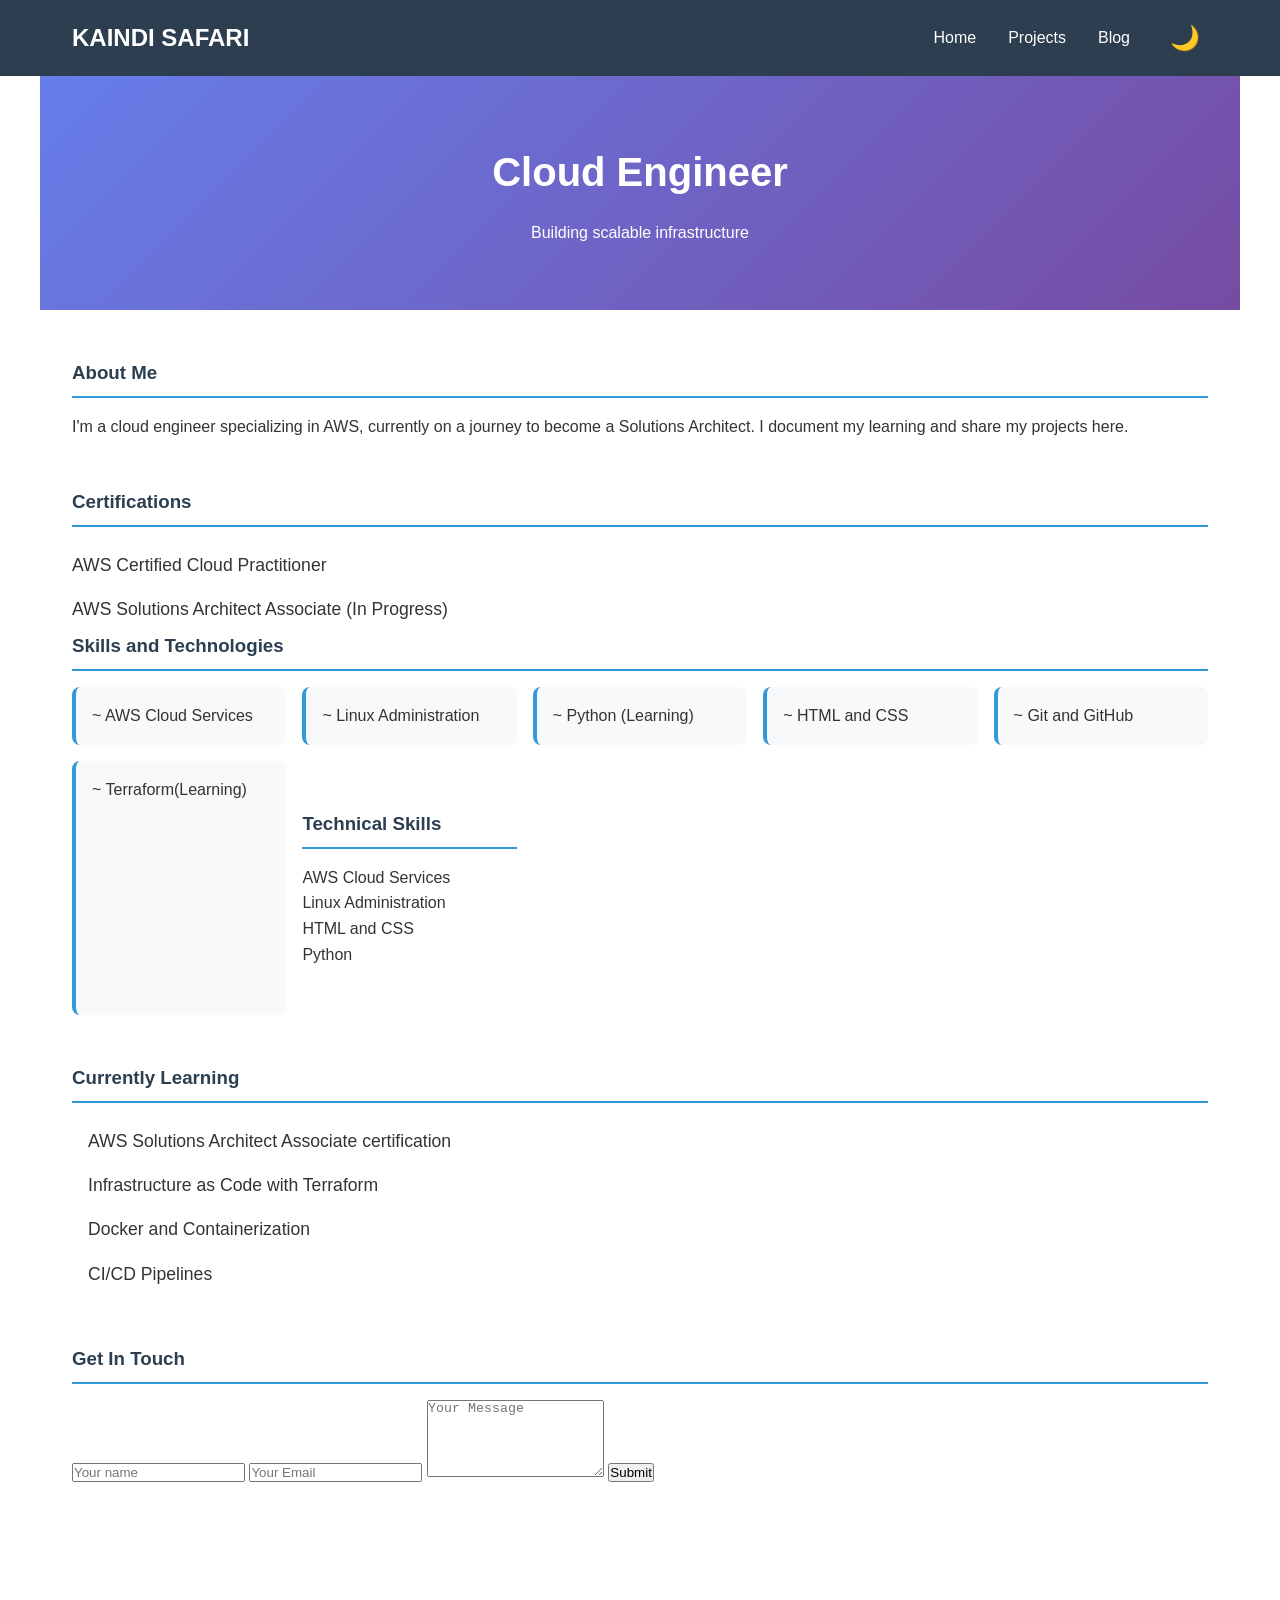
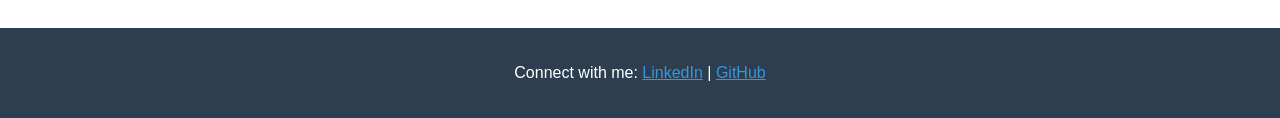
==== index.html @ 981f3a14 "Initial commit: Portfolio website with dark mode" ====
<!DOCTYPE html>
<html lang="en">
<head>
    <meta charset="UTF-8">
    <meta name="viewport" content="width=device-width, initial-scale=1.0">
    <title>Kaindi Safari - Cloud Engineer</title>
    <link rel="stylesheet" href="style.css">
</head>
<body>
    <header>
        <nav>
            <h1>KAINDI SAFARI</h1>
            <ul>
                <li><a href="index.html">Home</a></li>
                <li><a href="projects.html">Projects</a></li>
                <li><a href="blog.html">Blog</a></li>
                <li><button id="darkModeToggle">🌙</button></li>
            </ul>
        </nav>
    </header>

    <main>
        <section class="hero">
            <h2>Cloud Engineer</h2>
            <p>Building scalable infrastructure </p>
        </section>

        <section class="about">
            <h3>About Me</h3>
            <p>I'm a cloud engineer specializing in AWS, currently on a journey to become a Solutions Architect. I document my learning and share my projects here.</p>
        </section>

        <section class="certifications">
            <h3>Certifications</h3>
            <ul>
                <li>AWS Certified Cloud Practitioner</li>
                <li>AWS Solutions Architect Associate (In Progress)</li>
            </ul>
            <h3>Skills and Technologies</h3>
            <div class="skills-grid">
                <div class="skill-item">~ AWS Cloud Services</div>
                <div class="skill-item">~ Linux Administration</div>
                <div class="skill-item">~ Python (Learning)</div>
                <div class="skill-item">~ HTML and CSS</div>
                <div class="skill-item">~ Git and GitHub</div>
                <div class="skill-item">~ Terraform(Learning)</div>
                <section class="skills-bars">
    <h3>Technical Skills</h3>
    <div class="skill-bar">
        <div class="skill-name">AWS Cloud Services</div>
        <div class="bar">
            <div class="progress" style="width: 60%"></div>
        </div>
    </div>
    <div class="skill-bar">
        <div class="skill-name">Linux Administration</div>
        <div class="bar">
            <div class="progress" style="width: 50%"></div>
        </div>
    </div>
    <div class="skill-bar">
        <div class="skill-name">HTML and CSS</div>
        <div class="bar">
            <div class="progress" style="width: 70%"></div>
        </div>
    </div>
    <div class="skill-bar">
        <div class="skill-name">Python</div>
        <div class="bar">
            <div class="progress" style="width: 40%"></div>
        </div>
    </div>
</section>
            </div>
        </section>
        <section class="learning">
            <h3>Currently Learning</h3>
            <ul>
                <li> AWS Solutions Architect Associate certification</li>
                <li> Infrastructure as Code with Terraform</li>
                <li> Docker and Containerization</li>
                <li> CI/CD Pipelines</li>
            </ul>
        </section>
        <section class="contact">
    <h3>Get In Touch</h3>
    <form class="contact-form">
        <input type="text" placeholder="Your name" rows="5" required>
        <input type="email" placeholder="Your Email" rows="5" required>
        <textarea placeholder="Your Message" rows="5" required></textarea>
        <button type="submit">Submit</button>
    </form>
</section>
    </main>

    <footer>
        <p>Connect with me: <a href="https://linkedin.com/in/kaindisafari">LinkedIn</a> | <a href="https://github.com/kaindisafari">GitHub</a></p>
    </footer>
    <script>
const text = "Cloud Engineer";
const element = document.querySelector('.hero h2');
let index = 0;

element.textContent = '';

function typeWriter() {
    if (index < text.length) {
        element.textContent += text.charAt(index);
        index++;
        setTimeout(typeWriter, 100);
    }
}

window.addEventListener('load', typeWriter);
</script>
<script>
        const toggle = document.getElementById('darkModeToggle');
        
        // Check if user previously selected dark mode
        if (localStorage.getItem('darkMode') === 'enabled') {
            document.body.classList.add('dark-mode');
            toggle.textContent = '☀️';
        }
        
        // Toggle dark mode
        toggle.addEventListener('click', () => {
            document.body.classList.toggle('dark-mode');
            
            if (document.body.classList.contains('dark-mode')) {
                toggle.textContent = '☀️';
                localStorage.setItem('darkMode', 'enabled');
            } else {
                toggle.textContent = '🌙';
                localStorage.setItem('darkMode', 'disabled');
            }
        });
    </script>
</body>
</html>
---- style.css ----
* {
    margin: 0;
    padding: 0;
    box-sizing: border-box;
}

html {
    scroll-behavior: smooth;
}

body {
    font-family: -apple-system, BlinkMacSystemFont, 'Segoe UI', sans-serif;
    line-height: 1.6;
    color: #333;
    transition: background-color 0.3s, color 0.3s;
}

header {
    background: #2c3e50;
    color: white;
    padding: 1rem 0;
    transition: background-color 0.3s;
}

nav {
    max-width: 1200px;
    margin: 0 auto;
    padding: 0 2rem;
    display: flex;
    justify-content: space-between;
    align-items: center;
}

nav ul {
    display: flex;
    list-style: none;
    gap: 2rem;
    align-items: center;
}

nav a {
    color: white;
    text-decoration: none;
}

nav a:hover {
    color: #3498db;
}

/* Dark Mode Toggle Button */
#darkModeToggle {
    background: none;
    border: none;
    font-size: 1.5rem;
    cursor: pointer;
    padding: 0.5rem;
    transition: transform 0.3s;
}

#darkModeToggle:hover {
    transform: scale(1.2);
}

main {
    max-width: 1200px;
    margin: 0 auto;
    padding: 2rem;
}

.hero {
    text-align: center;
    padding: 4rem 0;
    background: linear-gradient(135deg, #667eea 0%, #764ba2 100%);
    color: white;
    margin: -2rem -2rem 2rem -2rem;
    transition: background 0.3s;
}

.hero h2 {
    font-size: 2.5rem;
    margin-bottom: 1rem;
}

section {
    margin: 3rem 0;
}

h3 {
    color: #2c3e50;
    margin-bottom: 1rem;
    border-bottom: 2px solid #3498db;
    padding-bottom: 0.5rem;
    transition: color 0.3s, border-color 0.3s;
}

.certifications ul {
    list-style: none;
    font-size: 1.1rem;
}

.certifications li {
    padding: 0.5rem 0;
}

footer {
    background: #2c3e50;
    color: white;
    text-align: center;
    padding: 2rem;
    margin-top: 4rem;
    transition: background-color 0.3s;
}

footer a {
    color: #3498db;
}

.skills-grid {
    display: grid;
    grid-template-columns: repeat(auto-fit, minmax(200px, 1fr));
    gap: 1rem;
    margin-top: 1rem;
}

.skill-item {
    background: #f8f9fa;
    padding: 1rem;
    border-radius: 8px;
    border-left: 4px solid #3498db;
    font-weight: 500;
    transition: background-color 0.3s, color 0.3s;
}

.learning ul {
    list-style: none;
    font-size: 1.1rem;
}

.learning li {
    padding: 0.5rem 0;
    padding-left: 1rem;
}

.page-header {
    text-align: center;
    padding: 3rem 0 2rem 0;
}

.page-header h2 {
    font-size: 2.5rem;
    color: #2c3e50;
    margin-bottom: 0.5rem;
    transition: color 0.3s;
}

.project {
    background: #f8f9fa;
    padding: 2rem;
    margin: 2rem 0;
    border-radius: 8px;
    border-left: 5px solid #3498db;
    transition: background-color 0.3s, color 0.3s;
}

.project h3 {
    color: #2c3e50;
    border: none;
    margin-bottom: 1rem;
}

.project p {
    margin: 0.5rem 0;
    line-height: 1.8;
}

.project strong {
    color: #2c3e50;
}

.project-link {
    display: inline-block;
    margin-top: 1rem;
    color: #3498db;
    text-decoration: none;
    font-weight: 600;
    transition: color 0.3s;
}

.project-link:hover {
    color: #2980b9;
}

.blog-post {
    background: white;
    padding: 2rem;
    margin: 2rem 0;
    border-radius: 8px;
    box-shadow: 0 2px 8px rgba(0,0,0,0.1);
    transition: background-color 0.3s, color 0.3s, box-shadow 0.3s;
}

.blog-post h3 {
    color: #2c3e50;
    border: none;
    margin-bottom: 0.5rem;
}

.post-meta {
    color: #7f8c8d;
    font-size: 0.9rem;
    margin-bottom: 1rem;
}

.blog-post ul {
    margin: 1rem 0 1rem 2rem;
    line-height: 1.8;
}

.read-more {
    display: inline-block;
    margin-top: 1rem;
    color: #3498db;
    text-decoration: none;
    font-weight: 600;
}

.read-more:hover {
    color: #2980b9;
}

/* ========== DARK MODE STYLES ========== */

body.dark-mode {
    background: #0d1117;
    color: #c9d1d9;
}

body.dark-mode header {
    background: #161b22;
}

body.dark-mode .hero {
    background: linear-gradient(135deg, #30363d 0%, #161b22 100%);
}

body.dark-mode h3 {
    color: #c9d1d9;
    border-bottom-color: #58a6ff;
}

body.dark-mode .skill-item {
    background: #161b22;
    color: #c9d1d9;
    border-left-color: #58a6ff;
}

body.dark-mode .project {
    background: #161b22;
    color: #c9d1d9;
    border-left-color: #58a6ff;
}

body.dark-mode .project h3 {
    color: #c9d1d9;
}

body.dark-mode .project strong {
    color: #c9d1d9;
}

body.dark-mode .blog-post {
    background: #161b22;
    color: #c9d1d9;
    box-shadow: 0 2px 8px rgba(0,0,0,0.5);
}

body.dark-mode .blog-post h3 {
    color: #c9d1d9;
}

body.dark-mode footer {
    background: #161b22;
}

body.dark-mode .page-header h2 {
    color: #c9d1d9;
}
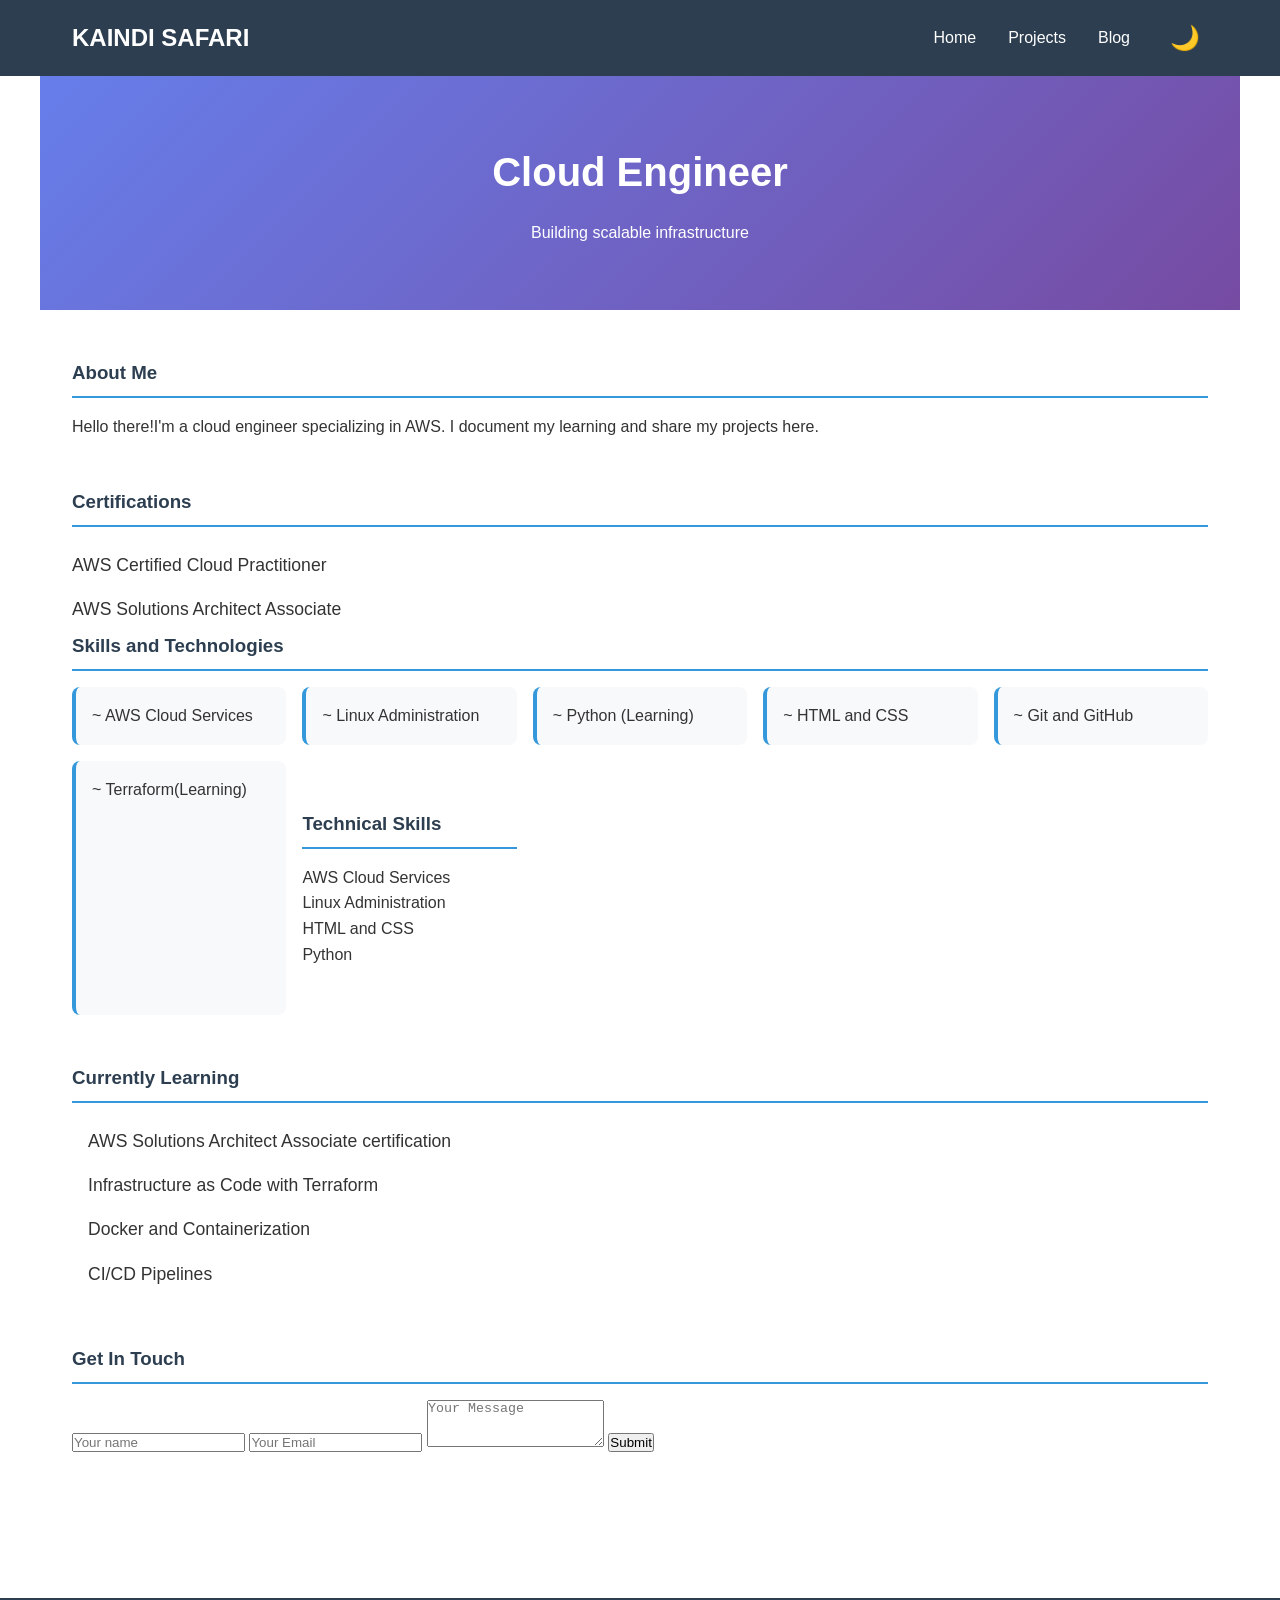
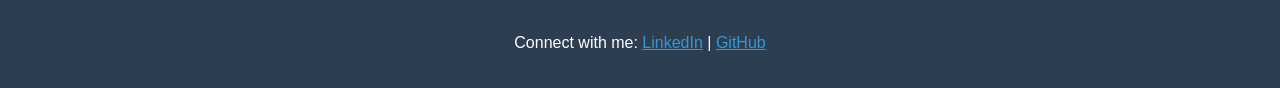
==== commit 795e7516: "changed few words in about me and certification" ====
--- a/index.html
+++ b/index.html
@@ -27,14 +27,14 @@
 
         <section class="about">
             <h3>About Me</h3>
-            <p>I'm a cloud engineer specializing in AWS, currently on a journey to become a Solutions Architect. I document my learning and share my projects here.</p>
+            <p>Hello there!I'm a cloud engineer specializing in AWS. I document my learning and share my projects here.</p>
         </section>
 
         <section class="certifications">
             <h3>Certifications</h3>
             <ul>
                 <li>AWS Certified Cloud Practitioner</li>
-                <li>AWS Solutions Architect Associate (In Progress)</li>
+                <li>AWS Solutions Architect Associate</li>
             </ul>
             <h3>Skills and Technologies</h3>
             <div class="skills-grid">
@@ -85,9 +85,9 @@
         <section class="contact">
     <h3>Get In Touch</h3>
     <form class="contact-form">
-        <input type="text" placeholder="Your name" rows="5" required>
-        <input type="email" placeholder="Your Email" rows="5" required>
-        <textarea placeholder="Your Message" rows="5" required></textarea>
+        <input type="text" placeholder="Your name" required>
+        <input type="email" placeholder="Your Email" required>
+        <textarea placeholder="Your Message" rows="3" required></textarea>
         <button type="submit">Submit</button>
     </form>
 </section>
--- a/style.css
+++ b/style.css
@@ -284,4 +284,27 @@
 
 body.dark-mode .page-header h2 {
     color: #c9d1d9;
+}
+/* Project Images */
+.project-image {
+    margin: 1.5rem 0;
+    border-radius: 8px;
+    overflow: hidden;
+    box-shadow: 0 4px 12px rgba(0,0,0,0.1);
+}
+
+.project-image img {
+    width: 100%;
+    height: auto;
+    display: block;
+    transition: transform 0.3s;
+}
+
+.project-image:hover img {
+    transform: scale(1.02);
+}
+
+/* Dark mode adjustments for images */
+body.dark-mode .project-image {
+    box-shadow: 0 4px 12px rgba(0,0,0,0.5);
 }
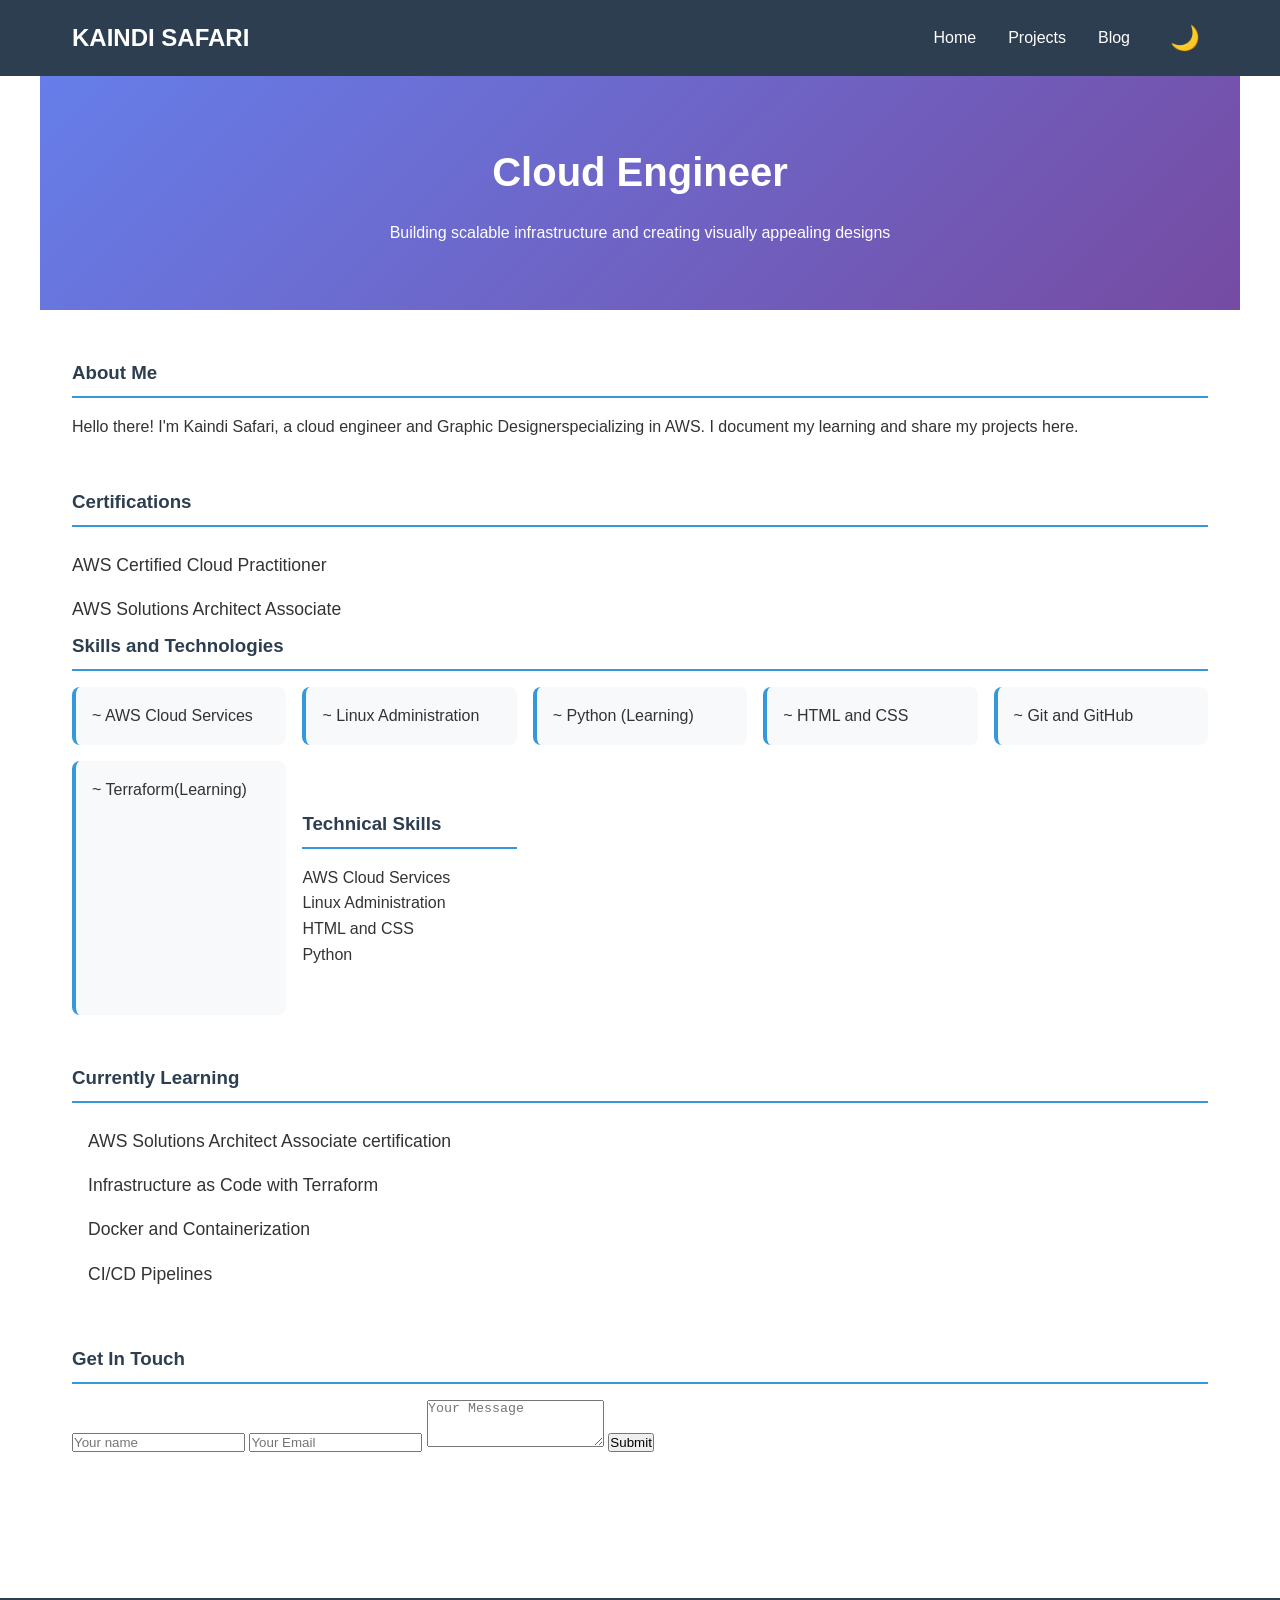
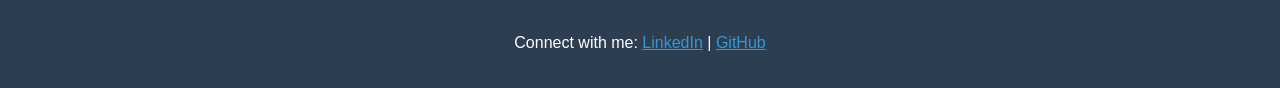
==== commit 0dd416cb: "I added Graphic designer in h2 and in the about me" ====
--- a/index.html
+++ b/index.html
@@ -21,13 +21,13 @@
 
     <main>
         <section class="hero">
-            <h2>Cloud Engineer</h2>
-            <p>Building scalable infrastructure </p>
+            <h2>Cloud Engineer & Graphic Designer</h2>
+            <p>Building scalable infrastructure and creating visually appealing designs</p>
         </section>
 
         <section class="about">
             <h3>About Me</h3>
-            <p>Hello there!I'm a cloud engineer specializing in AWS. I document my learning and share my projects here.</p>
+            <p>Hello there! I'm Kaindi Safari, a cloud engineer and Graphic Designerspecializing in AWS. I document my learning and share my projects here.</p>
         </section>
 
         <section class="certifications">
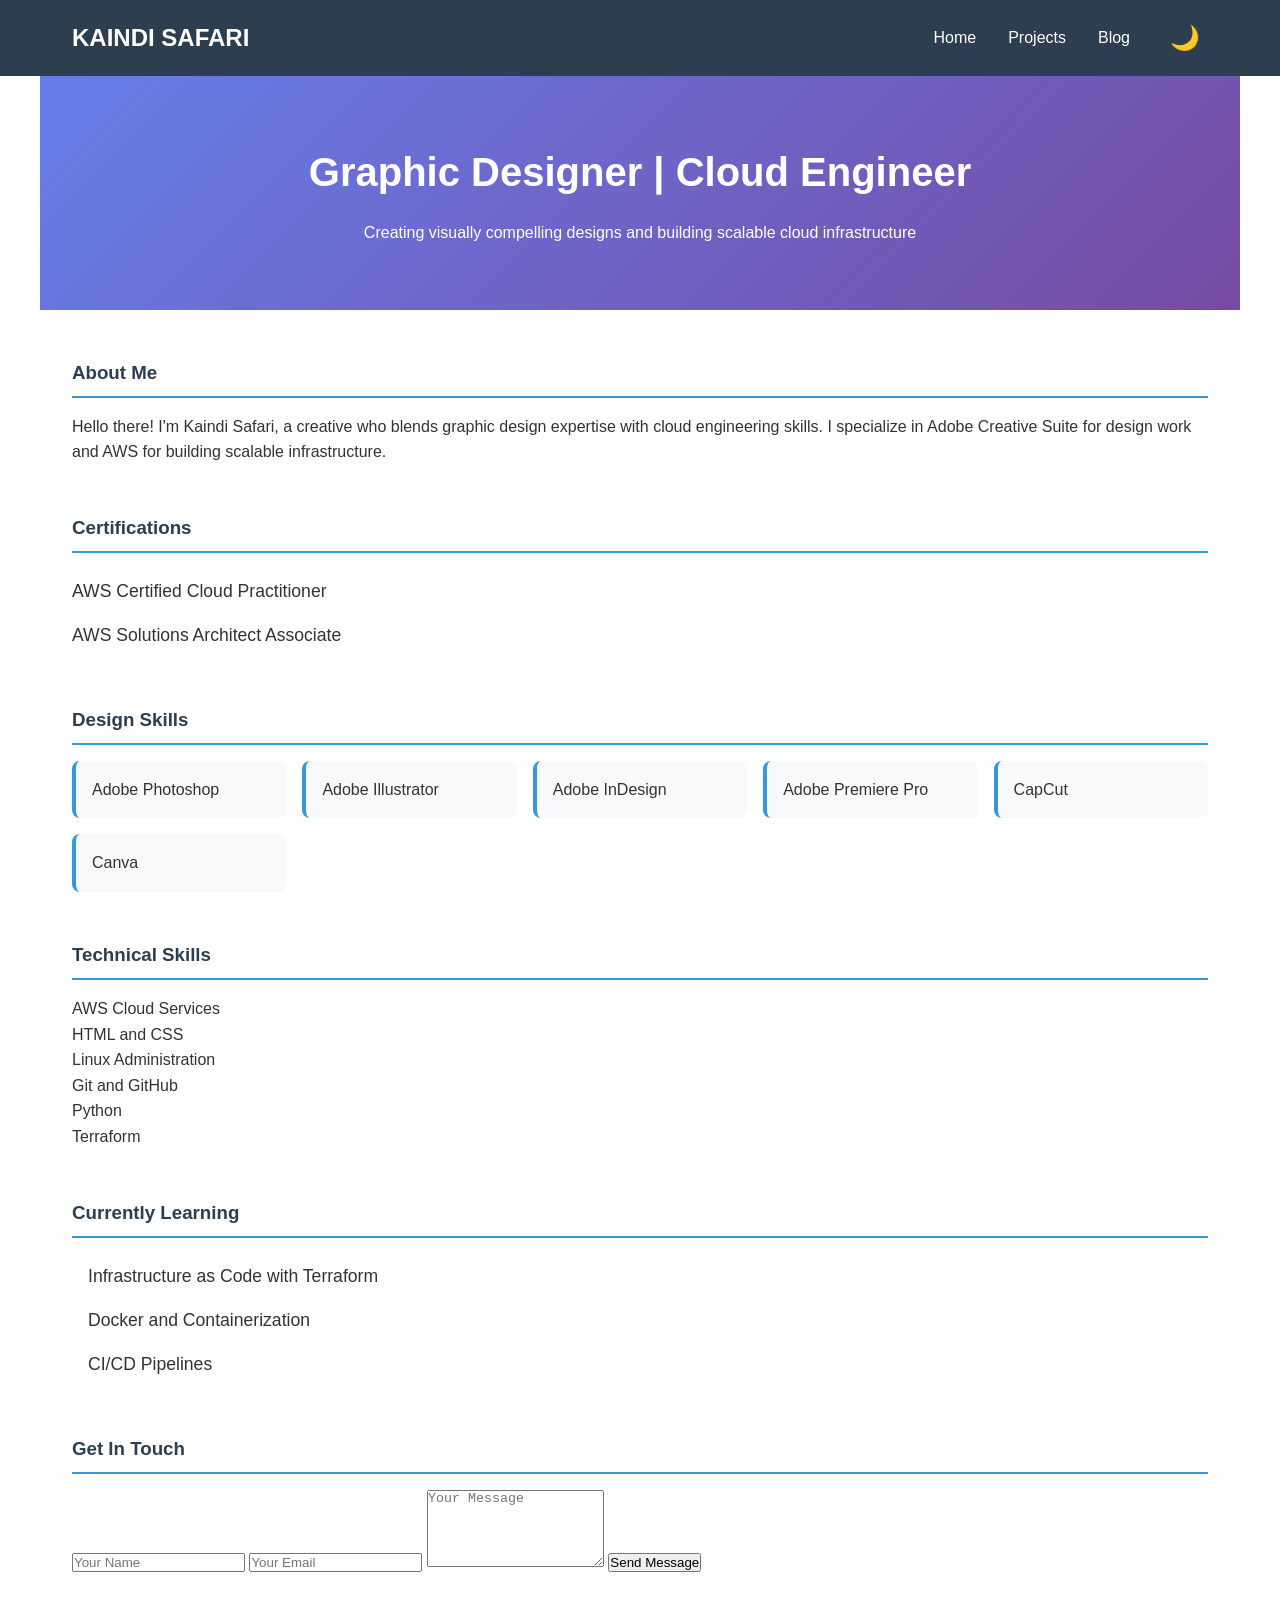
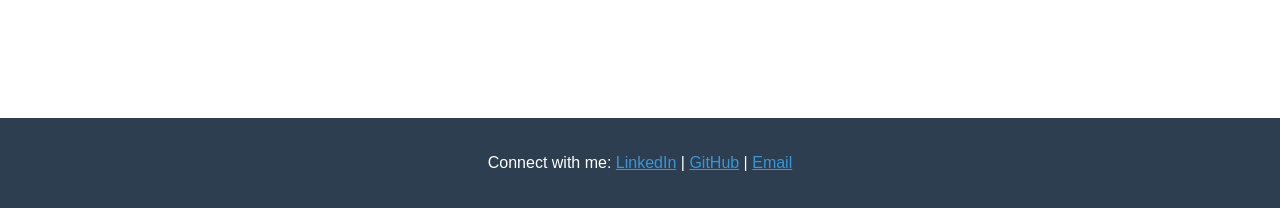
==== commit 433e4a02: "Final portfolio update for design opportuity" ====
--- a/index.html
+++ b/index.html
@@ -3,7 +3,7 @@
 <head>
     <meta charset="UTF-8">
     <meta name="viewport" content="width=device-width, initial-scale=1.0">
-    <title>Kaindi Safari - Cloud Engineer</title>
+    <title>Kaindi Safari - Graphic Designer and Cloud Engineer</title>
     <link rel="stylesheet" href="style.css">
 </head>
 <body>
@@ -21,99 +21,100 @@
 
     <main>
         <section class="hero">
-            <h2>Cloud Engineer & Graphic Designer</h2>
-            <p>Building scalable infrastructure and creating visually appealing designs</p>
+            <h2>Graphic Designer | Cloud Engineer</h2>
+            <p>Creating visually compelling designs and building scalable cloud infrastructure</p>
         </section>
 
         <section class="about">
             <h3>About Me</h3>
-            <p>Hello there! I'm Kaindi Safari, a cloud engineer and Graphic Designerspecializing in AWS. I document my learning and share my projects here.</p>
+            <p>Hello there! I'm Kaindi Safari, a creative who blends graphic design expertise with cloud engineering skills. I specialize in Adobe Creative Suite for design work and AWS for building scalable infrastructure.</p>
         </section>
 
         <section class="certifications">
             <h3>Certifications</h3>
             <ul>
-                <li>AWS Certified Cloud Practitioner</li>
-                <li>AWS Solutions Architect Associate</li>
+                <li> AWS Certified Cloud Practitioner</li>
+                <li> AWS Solutions Architect Associate</li>
             </ul>
-            <h3>Skills and Technologies</h3>
+        </section>
+
+        <section class="skills">
+            <h3>Design Skills</h3>
             <div class="skills-grid">
-                <div class="skill-item">~ AWS Cloud Services</div>
-                <div class="skill-item">~ Linux Administration</div>
-                <div class="skill-item">~ Python (Learning)</div>
-                <div class="skill-item">~ HTML and CSS</div>
-                <div class="skill-item">~ Git and GitHub</div>
-                <div class="skill-item">~ Terraform(Learning)</div>
-                <section class="skills-bars">
-    <h3>Technical Skills</h3>
-    <div class="skill-bar">
-        <div class="skill-name">AWS Cloud Services</div>
-        <div class="bar">
-            <div class="progress" style="width: 60%"></div>
-        </div>
-    </div>
-    <div class="skill-bar">
-        <div class="skill-name">Linux Administration</div>
-        <div class="bar">
-            <div class="progress" style="width: 50%"></div>
-        </div>
-    </div>
-    <div class="skill-bar">
-        <div class="skill-name">HTML and CSS</div>
-        <div class="bar">
-            <div class="progress" style="width: 70%"></div>
-        </div>
-    </div>
-    <div class="skill-bar">
-        <div class="skill-name">Python</div>
-        <div class="bar">
-            <div class="progress" style="width: 40%"></div>
-        </div>
-    </div>
-</section>
+                <div class="skill-item"> Adobe Photoshop</div>
+                <div class="skill-item"> Adobe Illustrator</div>
+                <div class="skill-item"> Adobe InDesign</div>
+                <div class="skill-item"> Adobe Premiere Pro</div>
+                <div class="skill-item"> CapCut</div>
+                <div class="skill-item"> Canva</div>
             </div>
         </section>
+
+        <section class="skills-bars">
+            <h3>Technical Skills</h3>
+            <div class="skill-bar">
+                <div class="skill-name">AWS Cloud Services</div>
+                <div class="bar">
+                    <div class="progress" style="width: 60%"></div>
+                </div>
+            </div>
+            <div class="skill-bar">
+                <div class="skill-name">HTML and CSS</div>
+                <div class="bar">
+                    <div class="progress" style="width: 70%"></div>
+                </div>
+            </div>
+            <div class="skill-bar">
+                <div class="skill-name">Linux Administration</div>
+                <div class="bar">
+                    <div class="progress" style="width: 50%"></div>
+                </div>
+            </div>
+            <div class="skill-bar">
+                <div class="skill-name">Git and GitHub</div>
+                <div class="bar">
+                    <div class="progress" style="width: 65%"></div>
+                </div>
+            </div>
+            <div class="skill-bar">
+                <div class="skill-name">Python</div>
+                <div class="bar">
+                    <div class="progress" style="width: 40%"></div>
+                </div>
+            </div>
+            <div class="skill-bar">
+                <div class="skill-name">Terraform</div>
+                <div class="bar">
+                    <div class="progress" style="width: 30%"></div>
+                </div>
+            </div>
+        </section>
+
         <section class="learning">
             <h3>Currently Learning</h3>
             <ul>
-                <li> AWS Solutions Architect Associate certification</li>
                 <li> Infrastructure as Code with Terraform</li>
                 <li> Docker and Containerization</li>
                 <li> CI/CD Pipelines</li>
             </ul>
         </section>
+
         <section class="contact">
-    <h3>Get In Touch</h3>
-    <form class="contact-form">
-        <input type="text" placeholder="Your name" required>
-        <input type="email" placeholder="Your Email" required>
-        <textarea placeholder="Your Message" rows="3" required></textarea>
-        <button type="submit">Submit</button>
-    </form>
-</section>
+            <h3>Get In Touch</h3>
+            <form class="contact-form">
+                <input type="text" placeholder="Your Name" required>
+                <input type="email" placeholder="Your Email" required>
+                <textarea placeholder="Your Message" rows="5" required></textarea>
+                <button type="submit">Send Message</button>
+            </form>
+        </section>
     </main>
 
     <footer>
-        <p>Connect with me: <a href="https://linkedin.com/in/kaindisafari">LinkedIn</a> | <a href="https://github.com/kaindisafari">GitHub</a></p>
+        <p>Connect with me: <a href="https://linkedin.com/in/kaindisafari" target="_blank">LinkedIn</a> | <a href="https://github.com/kaindisafari" target="_blank">GitHub</a> | <a href="mailto:kaindisafari020@gmail.com">Email</a></p>
     </footer>
+
     <script>
-const text = "Cloud Engineer";
-const element = document.querySelector('.hero h2');
-let index = 0;
-
-element.textContent = '';
-
-function typeWriter() {
-    if (index < text.length) {
-        element.textContent += text.charAt(index);
-        index++;
-        setTimeout(typeWriter, 100);
-    }
-}
-
-window.addEventListener('load', typeWriter);
-</script>
-<script>
         const toggle = document.getElementById('darkModeToggle');
         
         // Check if user previously selected dark mode
--- a/style.css
+++ b/style.css
@@ -307,4 +307,49 @@
 /* Dark mode adjustments for images */
 body.dark-mode .project-image {
     box-shadow: 0 4px 12px rgba(0,0,0,0.5);
+}
+/* Project Section Headers */
+.project-section-header {
+    margin: 4rem 0 2rem 0;
+    padding: 1.5rem;
+    background: linear-gradient(135deg, #667eea 0%, #764ba2 100%);
+    border-radius: 12px;
+    text-align: center;
+}
+
+.project-section-header h2 {
+    color: white;
+    margin: 0;
+    font-size: 2rem;
+}
+
+/* Project Images Grid for Multiple Images */
+.project-images-grid {
+    display: grid;
+    grid-template-columns: repeat(auto-fit, minmax(250px, 1fr));
+    gap: 1rem;
+    margin: 1.5rem 0;
+}
+
+/* Project Status Badge */
+.project-status {
+    display: inline-block;
+    margin-top: 1rem;
+    padding: 0.75rem 1.5rem;
+    background: #fff3cd;
+    border-left: 4px solid #ffc107;
+    border-radius: 8px;
+    color: #856404;
+    font-weight: 600;
+}
+
+/* Dark Mode Updates */
+body.dark-mode .project-section-header {
+    background: linear-gradient(135deg, #434343 0%, #1a1a1a 100%);
+}
+
+body.dark-mode .project-status {
+    background: #2d2d2d;
+    border-left-color: #ffc107;
+    color: #ffc107;
 }
